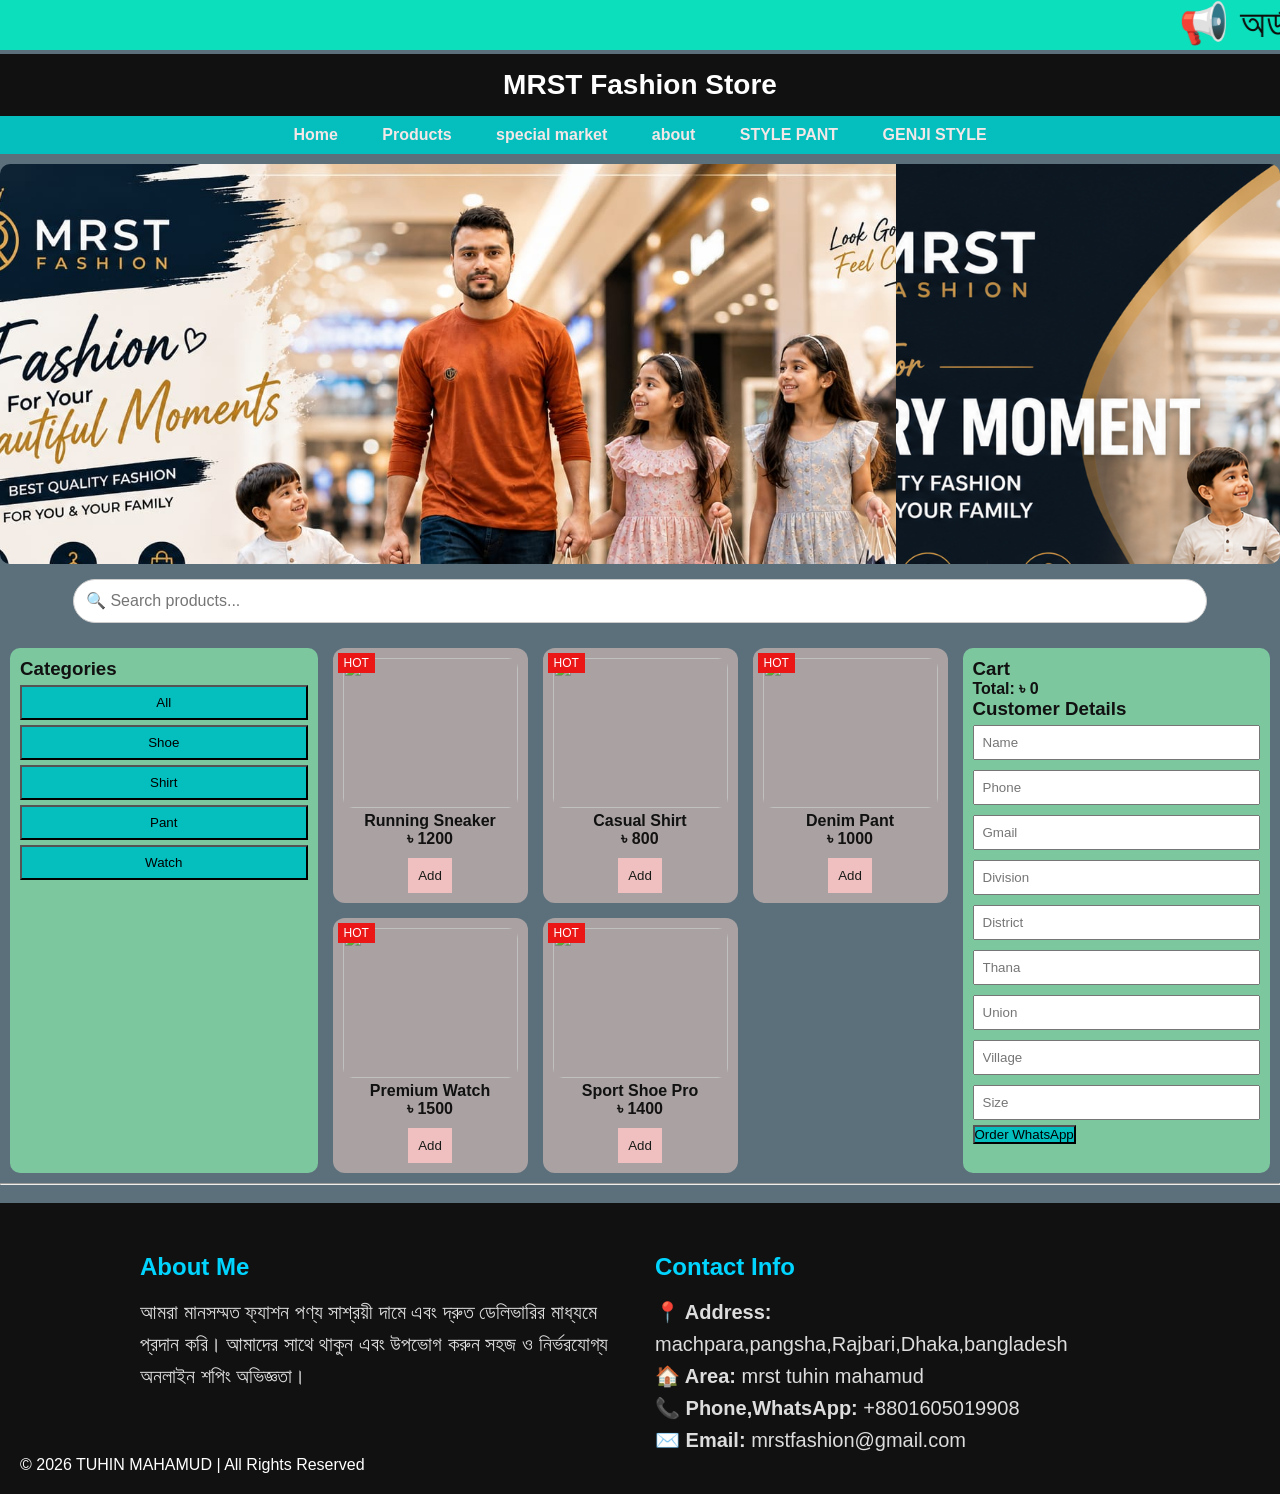
==== index.html @ 9fbce3c7 "Add files via upload" ====
<!DOCTYPE html>
<html lang="en">
<head>
<meta charset="UTF-8">
<meta name="viewport" content="width=device-width,initial-scale=1.0">
<title>MRST Fashion</title>
<link rel="stylesheet" href="style.css">
</head>
<body>
<marquee class=" fast" direction=" "> 📢 অর্ডার করতে WhatsApp করুন এখনই!01605019908 </marquee>
<header>MRST Fashion Store</header>

<nav >
<a href="home.html">Home</a>
<a href="prodcuts.html">Products</a>
<a href="special market.html">special market</a>
<a href="about.html"> about</a>
<a href="style.html">STYLE PANT</a>
<a href="genji.html"> GENJI STYLE</a>
</nav>
<!-- BANNER SLIDER -->
<div class="slider">
  <div class="slides" id="slides">

    <div class="slide">
      <img src="img/banner1.png.jpeg">
    </div>

    <div class="slide">
      <img src="img/banar6.jpg">
    </div>

    <div class="slide">
      <img src="img/banner2.png.jpeg">
    </div>
    <div class="slide">
      <img src="img/banner3.png.jpeg">
    </div>
    <div class="slide">
      <img src="img/2.jpg.jpeg">
    </div>
  </div>
</div>

<!-- SEARCH -->
<div class="search-box">
<input type="text" id="search" placeholder="🔍 Search products..." onkeyup="searchProduct()">
</div>

<div class="main">

<!-- LEFT CATEGORY -->
<div class="sidebar">
<h3>Categories</h3>
<button onclick="filterCat('all')">All</button>
<button onclick="filterCat('shoe')">Shoe</button>
<button onclick="filterCat('shirt')">Shirt</button>
<button onclick="filterCat('pant')">Pant</button>
<button onclick="filterCat('watch')">Watch</button>
</div>

<!-- PRODUCTS -->
<div class="products" id="products"></div>

<!-- CART + FORM -->
<div class="cart">
<h3>Cart</h3>
<div id="cartItems"></div>
<h4>Total: ৳ <span id="total">0</span></h4>

<h3>Customer Details</h3>
<input id="name" placeholder="Name">
<input id="phone" placeholder="Phone">
<input id="gmail" placeholder="Gmail">
<input id="division" placeholder="Division">
<input id="district" placeholder="District">
<input id="thana" placeholder="Thana">
<input id="union" placeholder="Union">
<input id="village" placeholder="Village">
<input id="size" placeholder="Size">

<button onclick="order()">Order WhatsApp</button>
</div>

</div>

<!-- MODAL -->
<div class="modal" id="modal">
<div class="modal-box">
<div id="thumbs"></div>
<div>
<img id="mainImg">
<h3 id="pName"></h3>
<p id="pPrice"></p>
<button onclick="addCart()">Add to Cart</button>
<button onclick="closeModal()">Close</button>
</div>
</div>
</div>

<script src="script.js"></script>

<hr>
<br>
<footer class="footer">

  <div class="footer-container">

    <!-- LEFT COLUMN (ABOUT) -->
    <div class="footer-box">
      <h2>About Me</h2>
      <p>
      আমরা মানসম্মত ফ্যাশন পণ্য সাশ্রয়ী দামে এবং দ্রুত ডেলিভারির মাধ্যমে প্রদান করি। 
      আমাদের সাথে থাকুন এবং উপভোগ করুন সহজ ও নির্ভরযোগ্য অনলাইন শপিং অভিজ্ঞতা।
      </p>
    </div>

    <!-- RIGHT COLUMN (ADDRESS) -->
    <div class="footer-box">
      <h2>Contact Info</h2>

      <p><b>📍 Address:</b> machpara,pangsha,Rajbari,Dhaka,bangladesh</p>
      <p><b>🏠 Area:</b> mrst tuhin mahamud</p>
      <p><b>📞 Phone,WhatsApp:</b> +8801605019908</p>
      <p><b>✉️ Email:</b> mrstfashion@gmail.com</p>
    </div>

  </div>

  <div class="bottom">
    © 2026 TUHIN MAHAMUD | All Rights Reserved
  </div>

</footer>
</body>
</html>
---- style.css ----
*{
margin:0;
padding:0;
box-sizing:border-box;
font-family:Arial,sans-serif;
}

body{
background:#5c707c;
color:#111;
}


.fast {
    direction: right;
    height: 50px;
    color: #0e0f0d;
    font-size: 40px;
    background-color: rgb(11, 223, 187);
}
.fastone{
   direction: right;
    height: 50px;
    color: #0a1a06;
    font-size: 40px;
    background-color: rgb(116, 219, 211);

}

header{
background:#111;
color:#fff;
padding:15px;
text-align:center;
font-size:28px;
font-weight:bold;
}
/* Menu */
nav{
background:#05bebe;
text-align:center;
padding:10px;
}

nav a{
color:rgb(243, 231, 231);
margin:0 20px;
text-decoration:none;
font-weight:bold;
}

nav a:hover{
text-decoration:underline;
}

/* Banner Slider */
.slider {
  width: 100%;
  height: 400px; /* FULL IMAGE dekhanor jonno */
  overflow: hidden;
}

.slides {
  display: flex;
  transition: 0.8s;
}

.slide {
  min-width: 70%;
}

.slide img {
  width: 100%;
  height: 400px;   /* IMAGE CUT hobe na */
  object-fit: contain; /* FULL show korbe */
}



.search-box{text-align:center;padding:10px}
.search-box input{
 width:90%;
 padding:12px;
 border-radius:25px;
 border:1px solid #ccc;
 font-size:16px
}

.main{
 display:grid;
 grid-template-columns:1fr 2fr 1fr;
 gap:15px;
 padding:10px
}

.sidebar,.cart{
 background: rgb(124, 199, 158);
 padding:10px;
 border-radius:10px
}

.sidebar button{
 display:block;
 width:100%;
 margin:5px 0;
 padding:8px
}
button{   background: #05bebe;}

.products{
 display:grid;
 grid-template-columns:repeat(auto-fill,minmax(180px,1fr));
 gap:15px
}

.card{
 background:#aaa2a2;
 border-radius:12px;
 padding:10px;
 text-align:center;
 position:relative
}

.card img{
 width:100%;
 height:150px;
 object-fit:cover;
 border-radius:10px
}

.price{color:rgb(19, 17, 17);font-weight:bold}

.add-btn{
 background:#f0c0c0;
 color:#1a1b18;
 padding:10px;
 border:none;
 margin-top:10px
}

.badge{
 position:absolute;
 top:5px;
 left:5px;
 background:rgb(235, 22, 22);
 color:#fff;
 padding:3px 6px;
 font-size:12px
}

.modal{
 position:fixed;
 top:0;left:0;
 width:100%;height:100%;
 background:rgba(0,0,0,0.7);
 display:none;
 justify-content:center;
 align-items:center
}

.modal-box{
 background:#8facc0;
 padding:15px;
 border-radius:15px;
 display:flex;
 gap:10px
}

#thumbs img{
 width:50px;
 height:80px;
 margin:5px;
 cursor:pointer
}

#mainImg{
 width:300px;
 height:300px;
 object-fit:cover
}

input{
 width:100%;
 padding:8px;
 margin:5px 0
}

.footer {
  background: #111;
  color: #fff;
  padding: 50px 20px 20px;
  font-family: Arial, sans-serif;
}

.footer-container {
  display: flex;
  justify-content: space-between;
  gap: 30px;
  max-width: 1000px;
  margin: auto;
  flex-wrap: wrap;
}

.footer-box {
  flex: 1;
  min-width: 250px;
}

.footer-box h2 {
  color: #00d4ff;
  margin-bottom: 15px;
}

.footer-box p {
  font-size: 20px;
  line-height: 1.6;
  color: #ddd;
}
.slider{
  width:100%;
  height:400px;
  margin-top:10px;
  border-radius:10px;
  overflow:hidden;
}

.slider img{
  width:100%;
  height:100%;
  object-fit:cover;
  transition:1s;
}



@media(max-width:950px){
.container{
grid-template-columns:1fr;
}
}
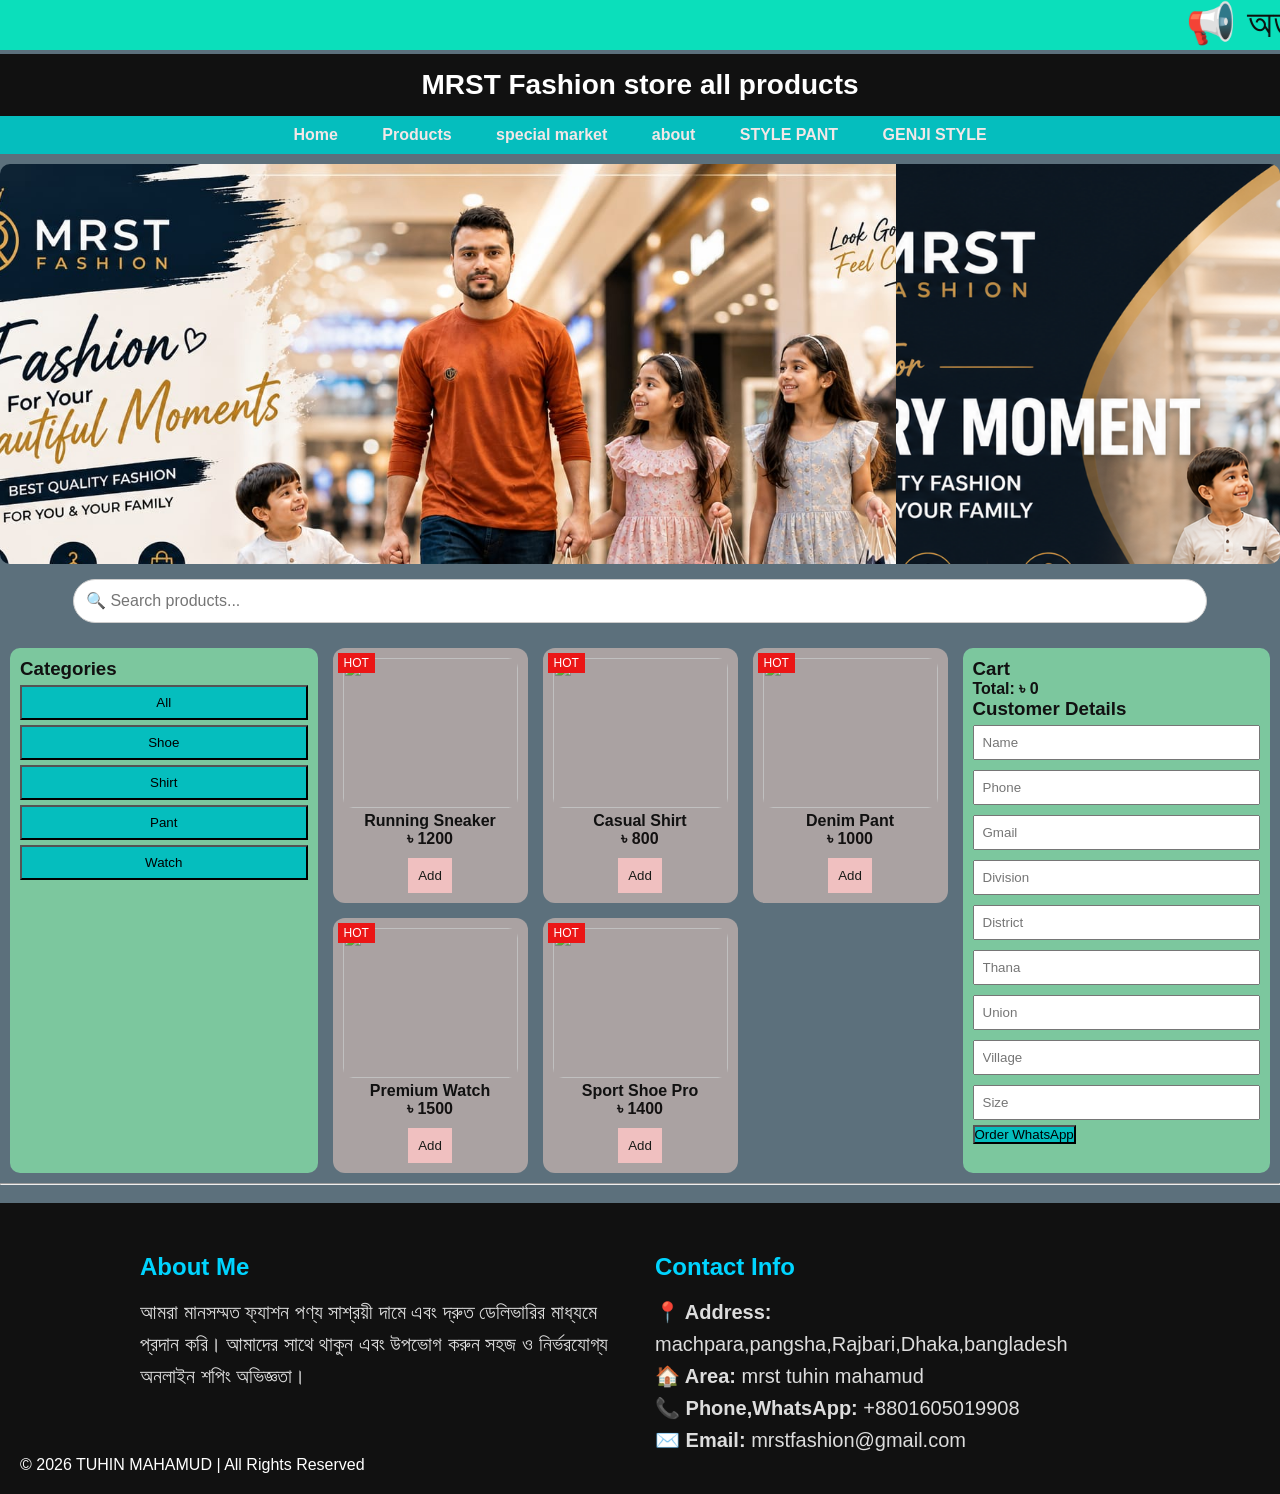
==== commit 83161cec: "Fix header text and clean up HTML structure Updated the header text and ensured proper HTML structur" ====
--- a/index.html
+++ b/index.html
@@ -8,7 +8,7 @@
 </head>
 <body>
 <marquee class=" fast" direction=" "> 📢 অর্ডার করতে WhatsApp করুন এখনই!01605019908 </marquee>
-<header>MRST Fashion Store</header>
+<header>MRST Fashion store all products</header>
 
 <nav >
 <a href="home.html">Home</a>
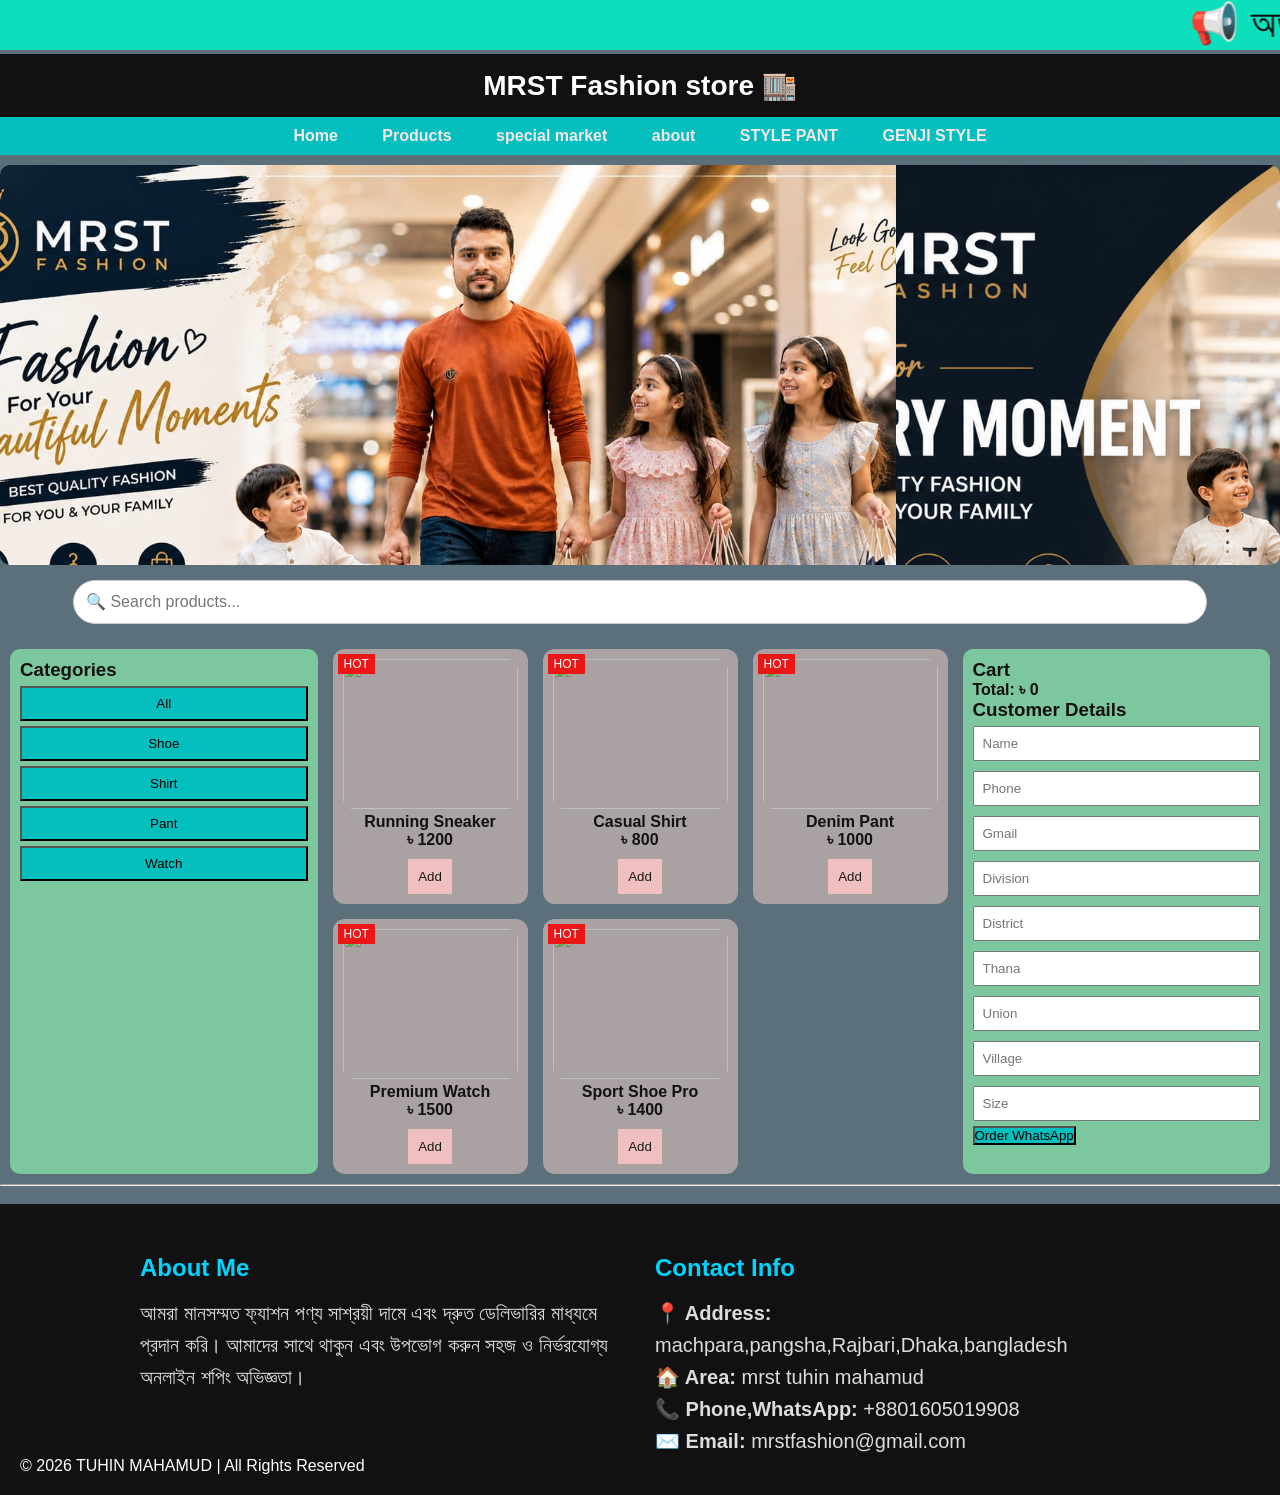
==== commit 4f8e4f13: "Fix HTML encoding issues and update content" ====
--- a/index.html
+++ b/index.html
@@ -8,7 +8,7 @@
 </head>
 <body>
 <marquee class=" fast" direction=" "> 📢 অর্ডার করতে WhatsApp করুন এখনই!01605019908 </marquee>
-<header>MRST Fashion store all products</header>
+<header>MRST Fashion store 🏬 </header>
 
 <nav >
 <a href="home.html">Home</a>
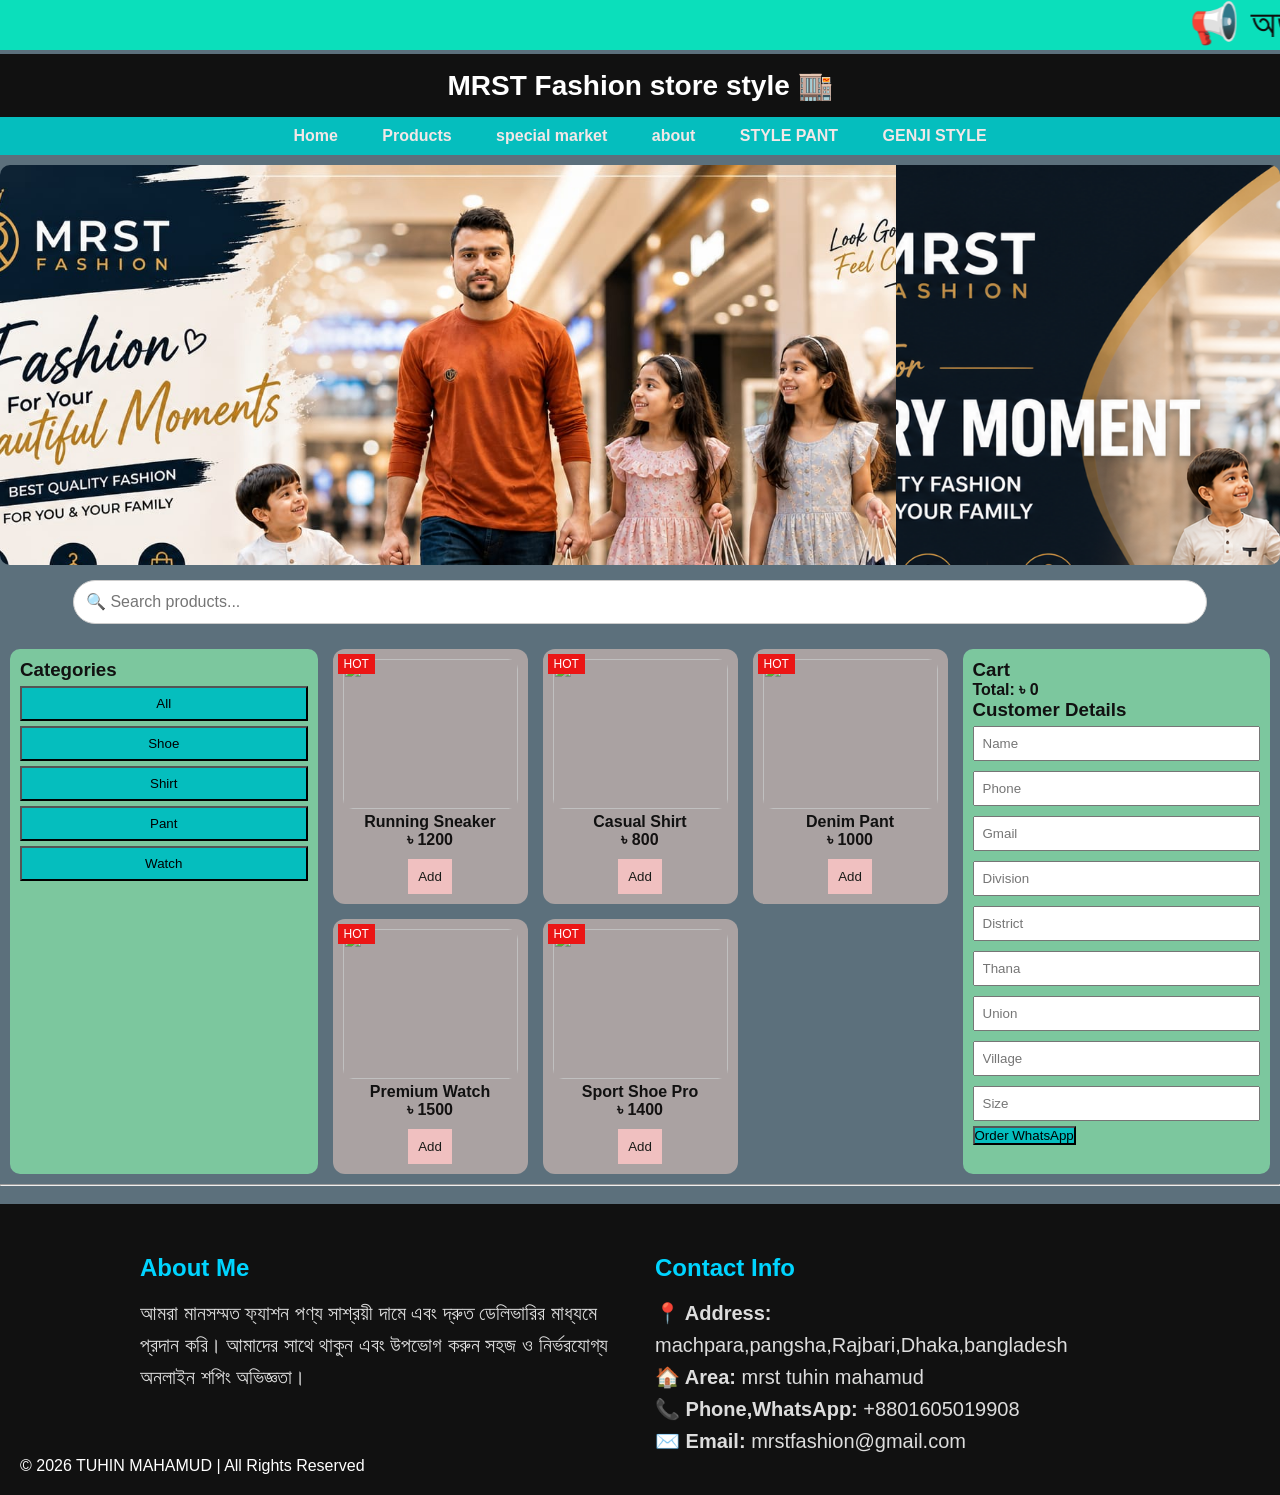
==== commit ba4035f4: "Fix HTML formatting and update footer content" ====
--- a/index.html
+++ b/index.html
@@ -8,7 +8,7 @@
 </head>
 <body>
 <marquee class=" fast" direction=" "> 📢 অর্ডার করতে WhatsApp করুন এখনই!01605019908 </marquee>
-<header>MRST Fashion store 🏬 </header>
+<header>MRST Fashion store style 🏬 </header>
 
 <nav >
 <a href="home.html">Home</a>
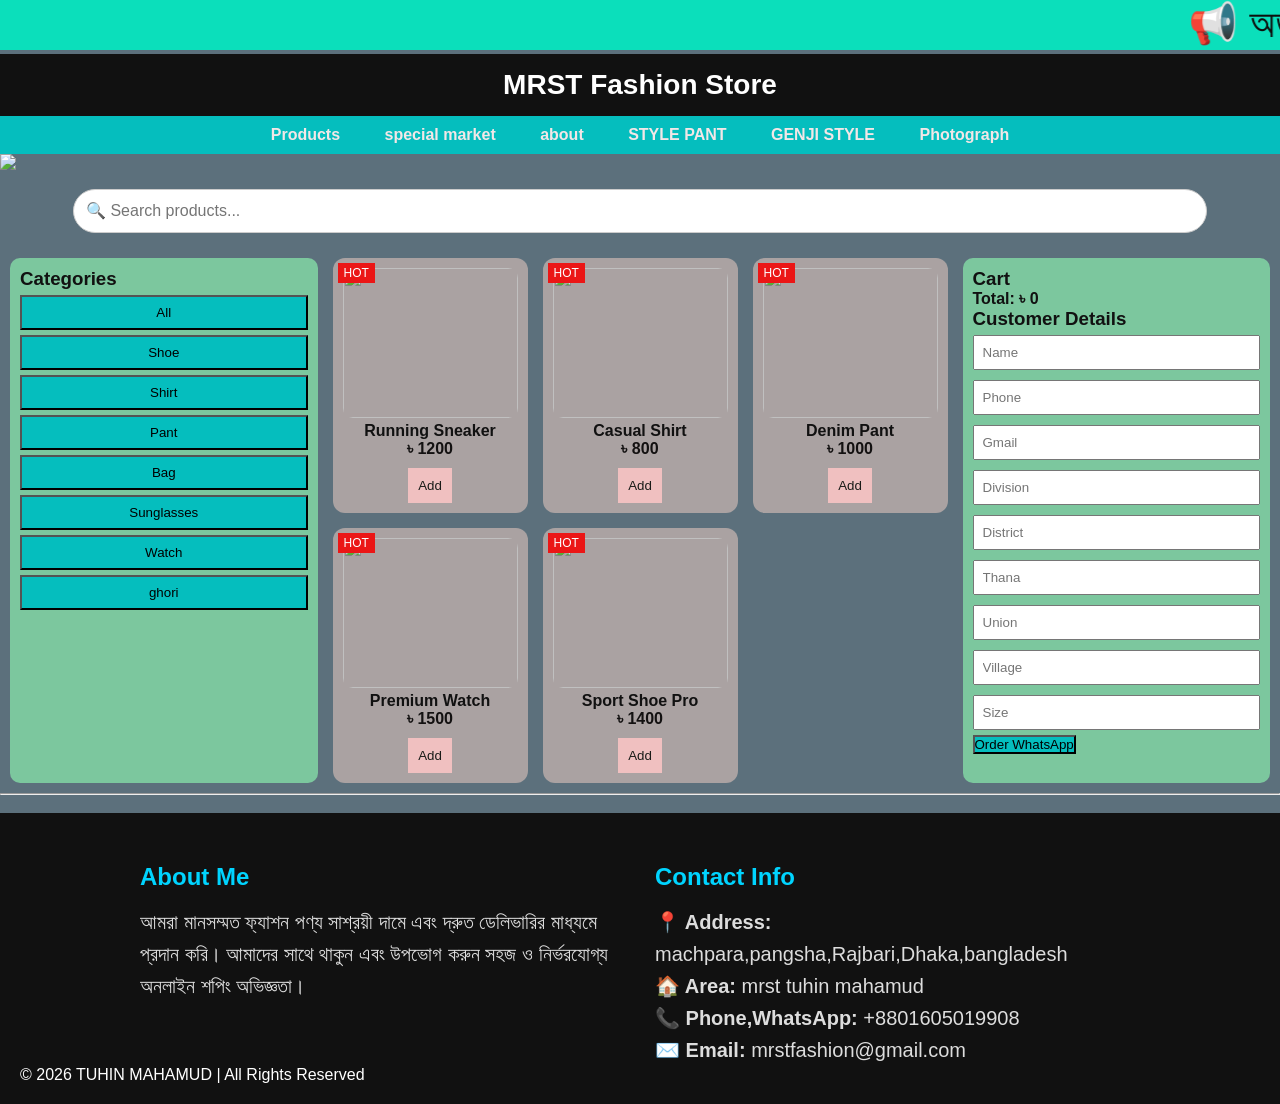
==== commit 0cf2e61b: "Add files via upload" ====
--- a/index.html
+++ b/index.html
@@ -8,39 +8,42 @@
 </head>
 <body>
 <marquee class=" fast" direction=" "> 📢 অর্ডার করতে WhatsApp করুন এখনই!01605019908 </marquee>
-<header>MRST Fashion store style 🏬 </header>
+<header>MRST Fashion Store</header>
 
-<nav >
-<a href="home.html">Home</a>
+<nav  class="navbar">
+<a href="home.html" class="active>Home</a>
 <a href="prodcuts.html">Products</a>
 <a href="special market.html">special market</a>
 <a href="about.html"> about</a>
 <a href="style.html">STYLE PANT</a>
 <a href="genji.html"> GENJI STYLE</a>
+<a href="Photograph.html"> Photograph</a>
 </nav>
 <!-- BANNER SLIDER -->
-<div class="slider">
-  <div class="slides" id="slides">
+<!-- Simple Slider (No CSS needed extra) -->
 
-    <div class="slide">
-      <img src="img/banner1.png.jpeg">
-    </div>
+<div>
+  <img id="slider" src="img/cover1.jpg" width="100%">
+</div>
 
-    <div class="slide">
-      <img src="img/banar6.jpg">
-    </div>
+<script>
+let images = [
+  "img/cover1.jpg",
+  "img/cover2.jpg",
+  "img/cover3.jpg",
+  "img/cover4.jpg"
+];
 
-    <div class="slide">
-      <img src="img/banner2.png.jpeg">
-    </div>
-    <div class="slide">
-      <img src="img/banner3.png.jpeg">
-    </div>
-    <div class="slide">
-      <img src="img/2.jpg.jpeg">
-    </div>
-  </div>
-</div>
+let i = 0;
+
+setInterval(()=>{
+  i++;
+  if(i >= images.length){
+    i = 0;
+  }
+  document.getElementById("slider").src = images[i];
+}, 3000);
+</script>
 
 <!-- SEARCH -->
 <div class="search-box">
@@ -56,12 +59,15 @@
 <button onclick="filterCat('shoe')">Shoe</button>
 <button onclick="filterCat('shirt')">Shirt</button>
 <button onclick="filterCat('pant')">Pant</button>
+
+<button onclick="filterCat('bag')">Bag</button>
+<button onclick="filterCat('sunglass')">Sunglasses</button>
 <button onclick="filterCat('watch')">Watch</button>
+<button onclick="filterCat('ghori')">ghori</button>
 </div>
 
 <!-- PRODUCTS -->
 <div class="products" id="products"></div>
-
 <!-- CART + FORM -->
 <div class="cart">
 <h3>Cart</h3>
@@ -92,13 +98,14 @@
 <img id="mainImg">
 <h3 id="pName"></h3>
 <p id="pPrice"></p>
-<button onclick="addCart()">Add to Cart</button>
+<button onclick="addToCart()">Add to Cart</button>
 <button onclick="closeModal()">Close</button>
+
 </div>
 </div>
 </div>
 
-<script src="script.js"></script>
+
 
 <hr>
 <br>
@@ -132,5 +139,6 @@
   </div>
 
 </footer>
+<script src="script.js"></script>
 </body>
 </html>
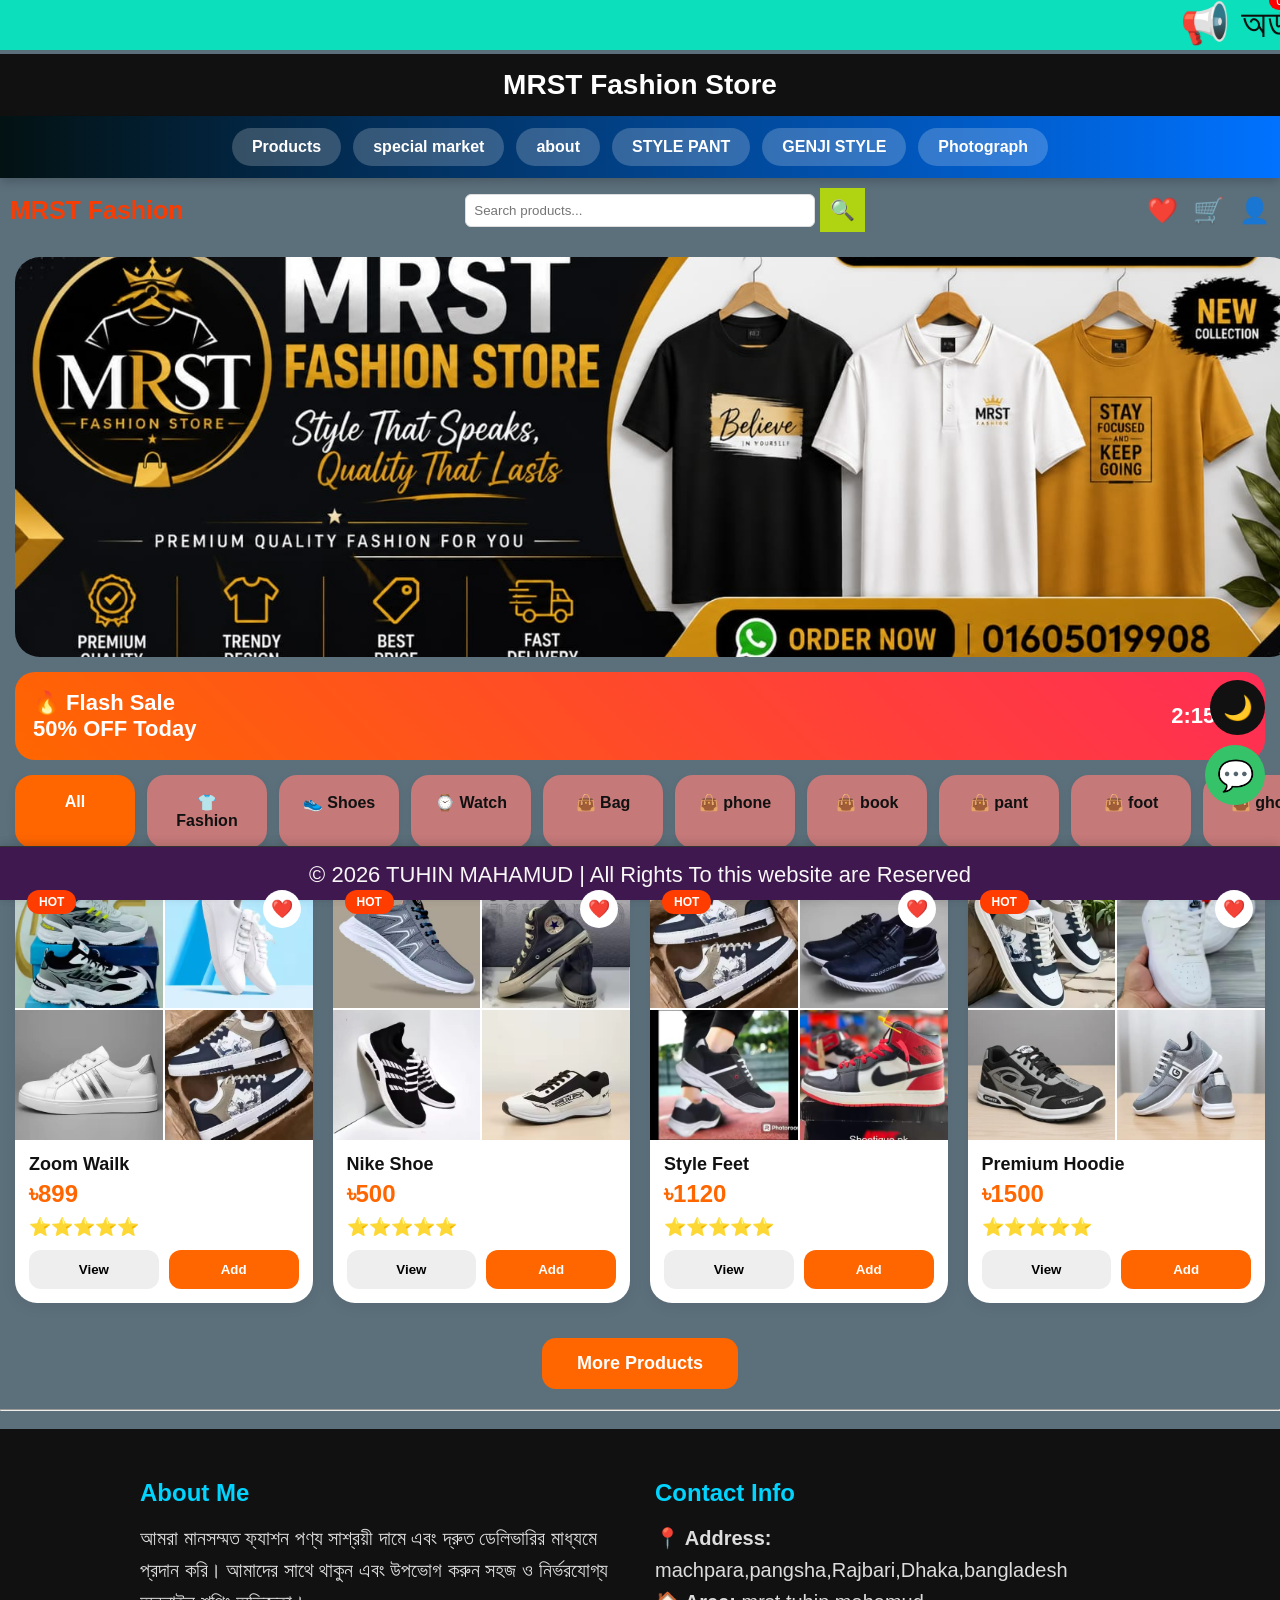
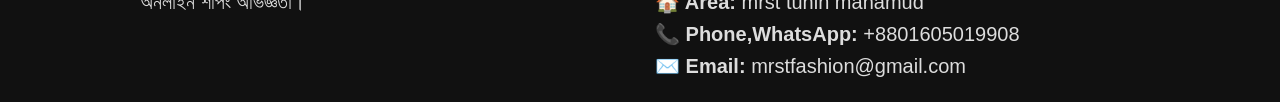
==== commit 66869747: "Add files via upload" ====
--- a/index.html
+++ b/index.html
@@ -15,94 +15,966 @@
 <a href="prodcuts.html">Products</a>
 <a href="special market.html">special market</a>
 <a href="about.html"> about</a>
-<a href="style.html">STYLE PANT</a>
+<a href="shoe.html">STYLE PANT</a>
 <a href="genji.html"> GENJI STYLE</a>
 <a href="Photograph.html"> Photograph</a>
+
 </nav>
 <!-- BANNER SLIDER -->
 <!-- Simple Slider (No CSS needed extra) -->
 
+
+<div class="navbarr">
+
+<div class="logo">MRST Fashion</div>
+
+<div class="search">
+<input type="text" id="searchBox" placeholder="Search products...">
+<button>🔍</button>
+</div>
+
+<div class="icons">
+
+<div>❤️</div>
+
+<div onclick="openCart()">
+🛒
+<span id="cartCount">0</span>
+</div>
+
+<div>👤</div>
+
+</div>
+
+</div>
+
+<div class="slider">
+<img id="banner"
+src="img/cover3.jpg">
+</div>
+
+<div class="offer">
+
 <div>
-  <img id="slider" src="img/cover1.jpg" width="100%">
-</div>
-
-<script>
-let images = [
-  "img/cover1.jpg",
-  "img/cover2.jpg",
-  "img/cover3.jpg",
-  "img/cover4.jpg"
-];
-
-let i = 0;
-
-setInterval(()=>{
-  i++;
-  if(i >= images.length){
-    i = 0;
-  }
-  document.getElementById("slider").src = images[i];
-}, 3000);
-</script>
-
-<!-- SEARCH -->
-<div class="search-box">
-<input type="text" id="search" placeholder="🔍 Search products..." onkeyup="searchProduct()">
-</div>
-
-<div class="main">
-
-<!-- LEFT CATEGORY -->
-<div class="sidebar">
-<h3>Categories</h3>
-<button onclick="filterCat('all')">All</button>
-<button onclick="filterCat('shoe')">Shoe</button>
-<button onclick="filterCat('shirt')">Shirt</button>
-<button onclick="filterCat('pant')">Pant</button>
-
-<button onclick="filterCat('bag')">Bag</button>
-<button onclick="filterCat('sunglass')">Sunglasses</button>
-<button onclick="filterCat('watch')">Watch</button>
-<button onclick="filterCat('ghori')">ghori</button>
-</div>
-
-<!-- PRODUCTS -->
+🔥 Flash Sale <br>
+50% OFF Today
+</div>
+
+<div id="timer">
+02:15:30
+</div>
+
+</div>
+
+<div class="categories">
+
+<div class="cat active" onclick="filterProducts('all',event)">All</div>
+<div class="cat" onclick="filterProducts('fashion',event)">👕 Fashion</div>
+<div class="cat" onclick="filterProducts('shoe',event)">👟 Shoes</div>
+<div class="cat" onclick="filterProducts('watch',event)">⌚ Watch</div>
+<div class="cat" onclick="filterProducts('bag',event)">👜 Bag</div>
+<div class="cat" onclick="filterProducts('phone',event)">👜 phone</div>
+<div class="cat" onclick="filterProducts('book',event)">👜 book</div>
+<div class="cat" onclick="filterProducts('pant',event)">👜 pant</div>
+<div class="cat" onclick="filterProducts('foot',event)">👜 foot</div>
+<div class="cat" onclick="filterProducts('ghori',event)">👜 ghori</div>
+<div class="cat" onclick="filterProducts('fashion1',event)">👕 Fashion 1</div>
+<div class="cat" onclick="filterProducts('shoe2',event)">👟 Shoes 2</div>
+<div class="cat" onclick="filterProducts('watch3',event)">⌚ Watch 3</div>
+<div class="cat" onclick="filterProducts('bag4',event)">👜 Bag 4</div>
+<div class="cat" onclick="filterProducts('phone5',event)">👜 phone 5</div>
+<div class="cat" onclick="filterProducts('book6',event)">👜 book 6</div>
+<div class="cat" onclick="filterProducts('pant7',event)">👜 pant 7</div>
+<div class="cat" onclick="filterProducts('foot8',event)">👜 foot 8</div>
+<div class="cat" onclick="filterProducts('ghori9',event)">👜 ghori 9</div>
+
+
+</div>
+
 <div class="products" id="products"></div>
-<!-- CART + FORM -->
-<div class="cart">
-<h3>Cart</h3>
+
+<div style="text-align:center;padding:20px;">
+<button id="moreBtn">More Products</button>
+</div>
+
+<!-- ===== POPUP ===== -->
+
+<div class="popup" id="popup">
+
+<div class="popup-box">
+
+<span class="close" onclick="closePopup()">✖</span>
+
+<div>
+
+<img id="bigImg" class="big-img">
+
+<div class="small-imgs" id="smallImgs"></div>
+
+<div class="features">
+
+<div class="feature">
+🛡️
+<h4>100% Original</h4>
+</div>
+
+<div class="feature">
+🚚
+<h4>Fast Delivery</h4>
+</div>
+
+<div class="feature">
+⭐
+<h4>Best Quality</h4>
+</div>
+
+</div>
+
+<div class="description">
+
+<h2>Product Details</h2>
+
+<br>
+
+✅ Premium Quality <br>
+✅ Stylish Product <br>
+✅ Cash On Delivery <br>
+✅ All Bangladesh Delivery
+
+</div>
+
+</div>
+
+<div>
+
+<h1 id="pName"></h1>
+
+<div class="rating-big">
+⭐⭐⭐⭐⭐ (150 Reviews)
+</div>
+
+<div id="pPrice"></div>
+
+<div class="delivery">
+
+✅ Cash On Delivery <br>
+🚚 Delivery 2-3 Days <br>
+🔄 Easy Return
+
+</div>
+
+<div class="order-box">
+
+<div class="order-title">
+Order Now
+</div>
+
+<input type="text" id="name" placeholder="Your Name">
+
+<input type="text" id="phone" placeholder="Phone Number">
+
+<input type="email" id="gmail" placeholder="Gmail Address">
+
+<select id="division">
+<option>Select Division</option>
+<option>Dhaka</option>
+<option>Chattogram</option>
+<option>Rajshahi</option>
+<option>Khulna</option>
+<option>Barishal</option>
+<option>Sylhet</option>
+<option>Rangpur</option>
+</select>
+
+<select id="district">
+<option>Select District</option>
+
+<option>Bagerhat</option>
+<option>Bandarban</option>
+<option>Barguna</option>
+<option>Barishal</option>
+<option>Bhola</option>
+<option>Bogra</option>
+<option>Brahmanbaria</option>
+<option>Chandpur</option>
+<option>Chapainawabganj</option>
+<option>Chattogram</option>
+<option>Chuadanga</option>
+<option>Cox's Bazar</option>
+<option>Cumilla</option>
+<option>Dhaka</option>
+<option>Dinajpur</option>
+<option>Faridpur</option>
+<option>Feni</option>
+<option>Gaibandha</option>
+<option>Gazipur</option>
+<option>Gopalganj</option>
+<option>Habiganj</option>
+<option>Jamalpur</option>
+<option>Jashore</option>
+<option>Jhalokathi</option>
+<option>Jhenaidah</option>
+<option>Joypurhat</option>
+<option>Khagrachhari</option>
+<option>Khulna</option>
+<option>Kishoreganj</option>
+<option>Kurigram</option>
+<option>Kushtia</option>
+<option>Lakshmipur</option>
+<option>Lalmonirhat</option>
+<option>Madaripur</option>
+<option>Magura</option>
+<option>Manikganj</option>
+<option>Meherpur</option>
+<option>Moulvibazar</option>
+<option>Munshiganj</option>
+<option>Mymensingh</option>
+<option>Naogaon</option>
+<option>Narail</option>
+<option>Narayanganj</option>
+<option>Narsingdi</option>
+<option>Natore</option>
+<option>Netrokona</option>
+<option>Nilphamari</option>
+<option>Noakhali</option>
+<option>Pabna</option>
+<option>Panchagarh</option>
+<option>Patuakhali</option>
+<option>Pirojpur</option>
+<option>Rajbari</option>
+<option>Rajshahi</option>
+<option>Rangamati</option>
+<option>Rangpur</option>
+<option>Satkhira</option>
+<option>Shariatpur</option>
+<option>Sherpur</option>
+<option>Sirajganj</option>
+<option>Sunamganj</option>
+<option>Sylhet</option>
+<option>Tangail</option>
+<option>Thakurgaon</option>
+</select>
+
+<select id="thana">
+<option>Select Thana</option>
+<option>Select Thana / Upazila</option>
+
+<!-- Dhaka District -->
+<option>Dhamrai</option>
+<option>Dohar</option>
+<option>Keraniganj</option>
+<option>Nawabganj</option>
+<option>Savar</option>
+
+<!-- Gazipur -->
+<option>Gazipur Sadar</option>
+<option>Kaliakair</option>
+<option>Kaliganj</option>
+<option>Kapasia</option>
+<option>Sreepur</option>
+
+<!-- Narayanganj -->
+<option>Narayanganj Sadar</option>
+<option>Araihazar</option>
+<option>Bandar</option>
+<option>Rupganj</option>
+<option>Sonargaon</option>
+
+<!-- Munshiganj -->
+<option>Munshiganj Sadar</option>
+<option>Gazaria</option>
+<option>Lohajang</option>
+<option>Sirajdikhan</option>
+<option>Sreenagar</option>
+<option>Tongibari</option>
+
+<!-- Kishoreganj -->
+<option>Kishoreganj Sadar</option>
+<option>Austagram</option>
+<option>Bajitpur</option>
+<option>Bhairab</option>
+<option>Hossainpur</option>
+<option>Itna</option>
+<option>Karimganj</option>
+<option>Katiadi</option>
+<option>Kuliarchar</option>
+<option>Mithamain</option>
+<option>Nikli</option>
+<option>Pakundia</option>
+<option>Tarail</option>
+
+<!-- Faridpur -->
+<option>Faridpur Sadar</option>
+<option>Alfadanga</option>
+<option>Bhanga</option>
+<option>Boalmari</option>
+<option>Charbhadrasan</option>
+<option>Madhukhali</option>
+<option>Nagarkanda</option>
+<option>Sadarpur</option>
+<option>Saltha</option>
+
+<!-- Gopalganj -->
+<option>Gopalganj Sadar</option>
+<option>Kashiani</option>
+<option>Kotalipara</option>
+<option>Muksudpur</option>
+<option>Tungipara</option>
+
+<!-- Madaripur -->
+<option>Madaripur Sadar</option>
+<option>Kalkini</option>
+<option>Rajoir</option>
+<option>Shibchar</option>
+
+<!-- Rajbari -->
+<option>Rajbari Sadar</option>
+<option>Baliakandi</option>
+<option>Goalanda</option>
+<option>Kalukhali</option>
+<option>Pangsha</option>
+
+<!-- Shariatpur -->
+<option>Shariatpur Sadar</option>
+<option>Bhedarganj</option>
+<option>Damudya</option>
+<option>Gosairhat</option>
+<option>Naria</option>
+<option>Zajira</option>
+
+<!-- Tangail -->
+<option>Tangail Sadar</option>
+<option>Basail</option>
+<option>Bhuapur</option>
+<option>Delduar</option>
+<option>Dhanbari</option>
+<option>Ghatail</option>
+<option>Gopalpur</option>
+<option>Kalihati</option>
+<option>Madhupur</option>
+<option>Mirzapur</option>
+<option>Nagarpur</option>
+<option>Sakhipur</option>
+
+<!-- Manikganj -->
+<option>Manikganj Sadar</option>
+<option>Daulatpur</option>
+<option>Ghior</option>
+<option>Harirampur</option>
+<option>Saturia</option>
+<option>Shibalaya</option>
+<option>Singair</option>
+
+<!-- Narsingdi -->
+<option>Narsingdi Sadar</option>
+<option>Belabo</option>
+<option>Monohardi</option>
+<option>Palash</option>
+<option>Raipura</option>
+<option>Shibpur</option>
+<!-- Chattogram District -->
+<option>Chattogram Sadar</option>
+<option>Anwara</option>
+<option>Banshkhali</option>
+<option>Boalkhali</option>
+<option>Chandanaish</option>
+<option>Fatikchhari</option>
+<option>Hathazari</option>
+<option>Lohagara</option>
+<option>Mirsharai</option>
+<option>Patiya</option>
+<option>Rangunia</option>
+<option>Raozan</option>
+<option>Sandwip</option>
+<option>Satkania</option>
+<option>Sitakunda</option>
+
+<!-- Cox's Bazar -->
+<option>Cox's Bazar Sadar</option>
+<option>Chakaria</option>
+<option>Kutubdia</option>
+<option>Maheshkhali</option>
+<option>Pekua</option>
+<option>Ramu</option>
+<option>Teknaf</option>
+<option>Ukhia</option>
+
+<!-- Cumilla -->
+<option>Cumilla Sadar</option>
+<option>Barura</option>
+<option>Brahmanpara</option>
+<option>Burichang</option>
+<option>Chandina</option>
+<option>Chauddagram</option>
+<option>Daudkandi</option>
+<option>Debidwar</option>
+<option>Homna</option>
+<option>Laksam</option>
+<option>Meghna</option>
+<option>Monohorganj</option>
+<option>Muradnagar</option>
+<option>Nangalkot</option>
+<option>Titas</option>
+
+<!-- Feni -->
+<option>Feni Sadar</option>
+<option>Chhagalnaiya</option>
+<option>Daganbhuiyan</option>
+<option>Parshuram</option>
+<option>Sonagazi</option>
+
+<!-- Brahmanbaria -->
+<option>Brahmanbaria Sadar</option>
+<option>Akhaura</option>
+<option>Ashuganj</option>
+<option>Bancharampur</option>
+<option>Bijoynagar</option>
+<option>Kasba</option>
+<option>Nabinagar</option>
+<option>Nasirnagar</option>
+<option>Sarail</option>
+
+<!-- Noakhali -->
+<option>Noakhali Sadar</option>
+<option>Begumganj</option>
+<option>Chatkhil</option>
+<option>Companiganj</option>
+<option>Hatiya</option>
+<option>Kabirhat</option>
+<option>Senbagh</option>
+<option>Sonaimuri</option>
+<option>Subarnachar</option>
+
+<!-- Lakshmipur -->
+<option>Lakshmipur Sadar</option>
+<option>Raipur</option>
+<option>Ramganj</option>
+<option>Ramgati</option>
+<option>Kamalnagar</option>
+
+<!-- Khagrachhari -->
+<option>Khagrachhari Sadar</option>
+<option>Dighinala</option>
+<option>Lakshmichhari</option>
+<option>Mahalchhari</option>
+<option>Manikchhari</option>
+<option>Matiranga</option>
+<option>Panchhari</option>
+<option>Ramgarh</option>
+
+<!-- Rangamati -->
+<option>Rangamati Sadar</option>
+<option>Bagaichhari</option>
+<option>Barkal</option>
+<option>Belaichhari</option>
+<option>Juraichhari</option>
+<option>Kaptai</option>
+<option>Kaukhali</option>
+<option>Langadu</option>
+<option>Naniarchar</option>
+<option>Rajasthali</option>
+
+<!-- Bandarban -->
+<option>Bandarban Sadar</option>
+<option>Alikadam</option>
+<option>Lama</option>
+<option>Naikhongchhari</option>
+<option>Rowangchhari</option>
+<option>Ruma</option>
+<option>Thanchi</option>
+<!-- Rajshahi -->
+<option>Rajshahi Sadar</option>
+<option>Bagha</option>
+<option>Bagmara</option>
+<option>Charghat</option>
+<option>Durgapur</option>
+<option>Godagari</option>
+<option>Mohanpur</option>
+<option>Paba</option>
+<option>Puthia</option>
+<option>Tanore</option>
+
+<!-- Bogura -->
+<option>Bogura Sadar</option>
+<option>Adamdighi</option>
+<option>Dhunat</option>
+<option>Dhupchanchia</option>
+<option>Gabtali</option>
+<option>Kahaloo</option>
+<option>Nandigram</option>
+<option>Sariakandi</option>
+<option>Shajahanpur</option>
+<option>Sherpur</option>
+<option>Shibganj</option>
+<option>Sonatola</option>
+
+<!-- Joypurhat -->
+<option>Joypurhat Sadar</option>
+<option>Akkelpur</option>
+<option>Kalai</option>
+<option>Khetlal</option>
+<option>Panchbibi</option>
+
+<!-- Naogaon -->
+<option>Naogaon Sadar</option>
+<option>Atrai</option>
+<option>Badalgachhi</option>
+<option>Dhamoirhat</option>
+<option>Manda</option>
+<option>Mahadebpur</option>
+<option>Niamatpur</option>
+<option>Patnitala</option>
+<option>Porsha</option>
+<option>Raninagar</option>
+<option>Sapahar</option>
+
+<!-- Natore -->
+<option>Natore Sadar</option>
+<option>Bagatipara</option>
+<option>Baraigram</option>
+<option>Gurudaspur</option>
+<option>Lalpur</option>
+<option>Singra</option>
+
+<!-- Chapainawabganj -->
+<option>Chapainawabganj Sadar</option>
+<option>Bholahat</option>
+<option>Gomastapur</option>
+<option>Nachole</option>
+<option>Shibganj</option>
+
+<!-- Pabna -->
+<option>Pabna Sadar</option>
+<option>Atgharia</option>
+<option>Bera</option>
+<option>Bhangura</option>
+<option>Chatmohar</option>
+<option>Faridpur</option>
+<option>Ishwardi</option>
+<option>Santhia</option>
+<option>Sujanagar</option>
+
+<!-- Sirajganj -->
+<option>Sirajganj Sadar</option>
+<option>Belkuchi</option>
+<option>Chauhali</option>
+<option>Kazipur</option>
+<option>Kamarkhanda</option>
+<option>Raiganj</option>
+<option>Shahjadpur</option>
+<option>Tarash</option>
+<option>Ullapara</option>
+<!-- Khulna -->
+<option>Khulna Sadar</option>
+<option>Batiaghata</option>
+<option>Dacope</option>
+<option>Dumuria</option>
+<option>Dighalia</option>
+<option>Koyra</option>
+<option>Paikgachha</option>
+<option>Phultala</option>
+<option>Rupsa</option>
+<option>Terokhada</option>
+
+<!-- Bagerhat -->
+<option>Bagerhat Sadar</option>
+<option>Chitalmari</option>
+<option>Fakirhat</option>
+<option>Kachua</option>
+<option>Mollahat</option>
+<option>Mongla</option>
+<option>Morrelganj</option>
+<option>Rampal</option>
+<option>Sarankhola</option>
+
+<!-- Satkhira -->
+<option>Satkhira Sadar</option>
+<option>Assasuni</option>
+<option>Debhata</option>
+<option>Kalaroa</option>
+<option>Kaliganj</option>
+<option>Shyamnagar</option>
+<option>Tala</option>
+
+<!-- Jashore -->
+<option>Jashore Sadar</option>
+<option>Abhaynagar</option>
+<option>Bagherpara</option>
+<option>Chaugachha</option>
+<option>Jhikargachha</option>
+<option>Keshabpur</option>
+<option>Manirampur</option>
+<option>Sharsha</option>
+
+<!-- Jhenaidah -->
+<option>Jhenaidah Sadar</option>
+<option>Harinakunda</option>
+<option>Kaliganj</option>
+<option>Kotchandpur</option>
+<option>Maheshpur</option>
+<option>Shailkupa</option>
+
+<!-- Magura -->
+<option>Magura Sadar</option>
+<option>Mohammadpur</option>
+<option>Shalikha</option>
+<option>Sreepur</option>
+
+<!-- Narail -->
+<option>Narail Sadar</option>
+<option>Lohagara</option>
+<option>Kalia</option>
+
+<!-- Kushtia -->
+<option>Kushtia Sadar</option>
+<option>Bheramara</option>
+<option>Daulatpur</option>
+<option>Mirpur</option>
+<option>Khoksa</option>
+<option>Kumarkhali</option>
+
+<!-- Chuadanga -->
+<option>Chuadanga Sadar</option>
+<option>Alamdanga</option>
+<option>Damurhuda</option>
+<option>Jibannagar</option>
+
+<!-- Meherpur -->
+<option>Meherpur Sadar</option>
+<option>Mujibnagar</option>
+<option>Gangni</option>
+<!-- Barishal -->
+<option>Barishal Sadar</option>
+<option>Agailjhara</option>
+<option>Babuganj</option>
+<option>Bakerganj</option>
+<option>Banaripara</option>
+<option>Gaurnadi</option>
+<option>Hizla</option>
+<option>Mehendiganj</option>
+<option>Muladi</option>
+<option>Wazirpur</option>
+
+<!-- Bhola -->
+<option>Bhola Sadar</option>
+<option>Burhanuddin</option>
+<option>Char Fasson</option>
+<option>Daulatkhan</option>
+<option>Lalmohan</option>
+<option>Manpura</option>
+<option>Tazumuddin</option>
+
+<!-- Patuakhali -->
+<option>Patuakhali Sadar</option>
+<option>Bauphal</option>
+<option>Dashmina</option>
+<option>Galachipa</option>
+<option>Kalapara</option>
+<option>Mirzaganj</option>
+<option>Rangabali</option>
+
+<!-- Pirojpur -->
+<option>Pirojpur Sadar</option>
+<option>Bhandaria</option>
+<option>Indurkani</option>
+<option>Mathbaria</option>
+<option>Nesarabad (Swarupkathi)</option>
+<option>Kawkhali</option>
+<option>Zianagar</option>
+
+<!-- Jhalokathi -->
+<option>Jhalokathi Sadar</option>
+<option>Kanthalia</option>
+<option>Nalchity</option>
+<option>Rajapur</option>
+
+<!-- Barguna -->
+<option>Barguna Sadar</option>
+<option>Amtali</option>
+<option>Bamna</option>
+<option>Betagi</option>
+<option>Patharghata</option>
+<option>Taltali</option>
+<!-- Sylhet -->
+<option>Sylhet Sadar</option>
+<option>Beanibazar</option>
+<option>Biswanath</option>
+<option>Companiganj</option>
+<option>Fenchuganj</option>
+<option>Golapganj</option>
+<option>Gowainghat</option>
+<option>Jaintiapur</option>
+<option>Kanaighat</option>
+<option>Zakiganj</option>
+<option>South Surma</option>
+<option>Balaganj</option>
+<option>Osmani Nagar</option>
+
+<!-- Moulvibazar -->
+<option>Moulvibazar Sadar</option>
+<option>Barlekha</option>
+<option>Juri</option>
+<option>Kamalganj</option>
+<option>Kulaura</option>
+<option>Rajnagar</option>
+<option>Sreemangal</option>
+
+<!-- Habiganj -->
+<option>Habiganj Sadar</option>
+<option>Ajmiriganj</option>
+<option>Baniachang</option>
+<option>Bahubal</option>
+<option>Chunarughat</option>
+<option>Lakhai</option>
+<option>Madhabpur</option>
+<option>Nabiganj</option>
+<option>Shayestaganj</option>
+
+<!-- Sunamganj -->
+<option>Sunamganj Sadar</option>
+<option>Biswamvarpur</option>
+<option>Chhatak</option>
+<option>Derai</option>
+<option>Dharampasha</option>
+<option>Dowarabazar</option>
+<option>Jagannathpur</option>
+<option>Jamalganj</option>
+<option>Sullah</option>
+<option>Tahirpur</option>
+<option>South Sunamganj</option>
+<!-- Rangpur -->
+<option>Rangpur Sadar</option>
+<option>Badarganj</option>
+<option>Gangachara</option>
+<option>Kaunia</option>
+<option>Mithapukur</option>
+<option>Pirgachha</option>
+<option>Pirganj</option>
+<option>Taraganj</option>
+
+<!-- Dinajpur -->
+<option>Dinajpur Sadar</option>
+<option>Birampur</option>
+<option>Birganj</option>
+<option>Biral</option>
+<option>Bochaganj</option>
+<option>Chirirbandar</option>
+<option>Fulbari</option>
+<option>Ghoraghat</option>
+<option>Hakimpur</option>
+<option>Kaharole</option>
+<option>Khansama</option>
+<option>Nawabganj</option>
+<option>Parbatipur</option>
+
+<!-- Gaibandha -->
+<option>Gaibandha Sadar</option>
+<option>Fulchhari</option>
+<option>Gobindaganj</option>
+<option>Palashbari</option>
+<option>Sadullapur</option>
+<option>Saghata</option>
+<option>Sundarganj</option>
+
+<!-- Kurigram -->
+<option>Kurigram Sadar</option>
+<option>Bhurungamari</option>
+<option>Char Rajibpur</option>
+<option>Chilmari</option>
+<option>Phulbari</option>
+<option>Nageshwari</option>
+<option>Rajarhat</option>
+<option>Raomari</option>
+<option>Ulipur</option>
+
+<!-- Lalmonirhat -->
+<option>Lalmonirhat Sadar</option>
+<option>Aditmari</option>
+<option>Hatibandha</option>
+<option>Kaliganj</option>
+<option>Patgram</option>
+
+<!-- Nilphamari -->
+<option>Nilphamari Sadar</option>
+<option>Dimla</option>
+<option>Domar</option>
+<option>Jaldhaka</option>
+<option>Kishoreganj</option>
+<option>Syedpur</option>
+
+<!-- Panchagarh -->
+<option>Panchagarh Sadar</option>
+<option>Atwari</option>
+<option>Boda</option>
+<option>Debiganj</option>
+<option>Tetulia</option>
+
+<!-- Thakurgaon -->
+<option>Thakurgaon Sadar</option>
+<option>Baliadangi</option>
+<option>Haripur</option>
+<option>Pirganj</option>
+<option>Ranisankail</option>
+<!-- Mymensingh -->
+<option>Mymensingh Sadar</option>
+<option>Bhaluka</option>
+<option>Fulbaria</option>
+<option>Gaffargaon</option>
+<option>Gauripur</option>
+<option>Haluaghat</option>
+<option>Ishwarganj</option>
+<option>Muktagachha</option>
+<option>Nandail</option>
+<option>Phulpur</option>
+<option>Trishal</option>
+
+<!-- Jamalpur -->
+<option>Jamalpur Sadar</option>
+<option>Dewanganj</option>
+<option>Baksiganj</option>
+<option>Islampur</option>
+<option>Madarganj</option>
+<option>Melandaha</option>
+<option>Sarishabari</option>
+
+<!-- Sherpur -->
+<option>Sherpur Sadar</option>
+<option>Nakla</option>
+<option>Nalitabari</option>
+<option>Sreebardi</option>
+
+<!-- Netrokona -->
+<option>Netrokona Sadar</option>
+<option>Atpara</option>
+<option>Barhatta</option>
+<option>Durgapur</option>
+<option>Khaliajuri</option>
+<option>Kalmakanda</option>
+<option>Madan</option>
+<option>Mohanganj</option>
+<option>Purbadhala</option>
+<option>Kendua</option>
+</select>
+
+<div class="row">
+
+<select id="size">
+<option>Select Size</option>
+<option>S</option>
+<option>M</option>
+<option>L</option>
+<option>XL</option>
+</select>
+
+<select id="color">
+<option>Select Color</option>
+<option>Black</option>
+<option>White</option>
+<option>Blue</option>
+</select>
+
+</div>
+
+<textarea id="address"
+placeholder="Full Address"
+style="height:100px;"></textarea>
+
+<button class="order-btn"
+onclick="sendOrder()">
+
+💬 Order WhatsApp Now
+
+</button>
+
+</div>
+
+</div>
+
+</div>
+
+</div>
+
+<!-- ===== CART ===== -->
+
+<div class="cart" id="cart">
+  <span class="close-cart" onclick="closeCart()">✖</span>
+  
+
+<h2>My Cart</h2>
+
+<br>
+
 <div id="cartItems"></div>
-<h4>Total: ৳ <span id="total">0</span></h4>
-
-<h3>Customer Details</h3>
-<input id="name" placeholder="Name">
-<input id="phone" placeholder="Phone">
-<input id="gmail" placeholder="Gmail">
-<input id="division" placeholder="Division">
-<input id="district" placeholder="District">
-<input id="thana" placeholder="Thana">
-<input id="union" placeholder="Union">
-<input id="village" placeholder="Village">
-<input id="size" placeholder="Size">
-
-<button onclick="order()">Order WhatsApp</button>
-</div>
-
-</div>
-
-<!-- MODAL -->
-<div class="modal" id="modal">
-<div class="modal-box">
-<div id="thumbs"></div>
-<div>
-<img id="mainImg">
-<h3 id="pName"></h3>
-<p id="pPrice"></p>
-<button onclick="addToCart()">Add to Cart</button>
-<button onclick="closeModal()">Close</button>
-
-</div>
-</div>
+
+<!-- TOTAL -->
+
+<h3>
+Total: ৳<span id="total">0</span>
+</h3>
+
+<br>
+
+<!-- FORM -->
+
+<input type="text" id="cname"
+placeholder="Your Name">
+
+<input type="text" id="cphone"
+placeholder="Phone Number">
+
+<input type="email" id="cgmail"
+placeholder="Gmail Address">
+
+<input type="text" id="cdivision"
+placeholder="Division">
+
+<input type="text" id="cdistrict"
+placeholder="District">
+
+<input type="text" id="cthana"
+placeholder="Thana">
+
+<input type="text" id="cvillage"
+placeholder="Village">
+
+<select id="csize">
+<option>S</option>
+<option>M</option>
+<option>L</option>
+<option>XL</option>
+</select>
+
+<select id="ccolor">
+<option>Black</option>
+<option>White</option>
+<option>Blue</option>
+</select>
+
+<button class="order-btn"
+onclick="cartCheckout()">
+
+💬 Checkout WhatsApp
+
+</button>
+
+</div>
+
+<div class="dark-btn" onclick="darkMode()">
+🌙
+</div>
+
+<a href="https://wa.me/8801605019908"
+class="whatsapp">
+💬
+</a>
+
+<div class="bottom">
+
+<div>🏠</div>
+<div>❤️</div>
+<div>🛒</div>
+<div>👤</div>
+
 </div>
 
 
@@ -135,7 +1007,7 @@
   </div>
 
   <div class="bottom">
-    © 2026 TUHIN MAHAMUD | All Rights Reserved
+    © 2026 TUHIN MAHAMUD | All Rights To this website are  Reserved
   </div>
 
 </footer>
--- a/style.css
+++ b/style.css
@@ -35,154 +35,573 @@
 font-size:28px;
 font-weight:bold;
 }
-/* Menu */
-nav{
-background:#05bebe;
-text-align:center;
-padding:10px;
-}
-
-nav a{
-color:rgb(243, 231, 231);
-margin:0 20px;
-text-decoration:none;
-font-weight:bold;
-}
-
-nav a:hover{
-text-decoration:underline;
+.navbar{
+  background: linear-gradient(90deg,#031213,#0072ff);
+  padding:12px;
+  display:flex;
+  justify-content:center;
+  flex-wrap:wrap;
+  gap:12px;
+  box-shadow:0 4px 10px rgba(0,0,0,0.2);
+}
+
+.navbar a{
+  text-decoration:none;
+  color:white;
+  padding:10px 20px;
+  border-radius:25px;
+  font-weight:bold;
+  background:rgba(255,255,255,0.2);
+  transition:0.3s;
+}
+
+/* Hover Effect */
+.navbar a:hover{
+  background:white;
+  color:#02080f;
+  transform:translateY(-3px);
+}
+
+/* Active Button */
+.navbar .active{
+  background:white;
+  color:#75c4b0;
 }
 
 /* Banner Slider */
 .slider {
   width: 100%;
-  height: 400px; /* FULL IMAGE dekhanor jonno */
+  height: 400px;
   overflow: hidden;
-}
-
-.slides {
-  display: flex;
-  transition: 0.8s;
+  border-radius: 10px;
 }
 
 .slide {
-  min-width: 70%;
+  min-width: 100%;
 }
 
 .slide img {
   width: 100%;
-  height: 400px;   /* IMAGE CUT hobe na */
-  object-fit: contain; /* FULL show korbe */
-}
-
-
-
-.search-box{text-align:center;padding:10px}
-.search-box input{
- width:90%;
- padding:12px;
- border-radius:25px;
- border:1px solid #ccc;
- font-size:16px
-}
-
-.main{
- display:grid;
- grid-template-columns:1fr 2fr 1fr;
- gap:15px;
- padding:10px
-}
-
-.sidebar,.cart{
- background: rgb(124, 199, 158);
- padding:10px;
- border-radius:10px
-}
-
-.sidebar button{
- display:block;
- width:100%;
- margin:5px 0;
- padding:8px
-}
-button{   background: #05bebe;}
+  height: 100%;
+  object-fit: cover; /* FULL banner perfect */
+}
+.slides{
+  display:flex;
+  transition:0.5s ease;
+}
+
+.slide{
+  min-width:100%;
+}
+
+
+.navbarr{
+display:flex;
+align-items:center;
+justify-content:space-between;
+gap:10px;
+padding:10px;
+flex-wrap:nowrap;
+}
+
+.logo{
+font-size:25px;
+font-weight:bold;
+white-space:nowrap;
+color: #f53d05;
+}
+
+.search{
+display:flex;
+align-items:center;
+gap:5px;
+flex:1;
+max-width:400px;
+}
+
+.search input{
+width:100%;
+padding:8px;
+border:1px solid #ddd;
+border-radius:6px;
+}
+
+.search button{
+padding:10px 10px;
+border:none;
+background:#b1d412;
+color:#fff;
+font-size:20px;
+cursor:pointer;
+}
+
+.icons{
+display:flex;
+gap:20px;
+font-size:25px;
+}
+
+.icons{
+display:flex;
+align-items:center;
+gap:15px;
+white-space:nowrap;
+}
+
+#cartCount{
+position:absolute;
+top:-8px;
+right:-10px;
+background:red;
+color:#fff;
+padding:2px 7px;
+border-radius:50%;
+font-size:12px;
+}
+
+/* ===== SLIDER ===== */
+
+.slider{
+margin:15px;
+border-radius:25px;
+overflow:hidden;
+}
+
+.slider img{
+width:100%;
+height:400px;
+object-fit:cover;
+border-radius:10px;
+transition:0.5s;
+}
+
+/* ===== OFFER ===== */
+
+.offer{
+margin:15px;
+padding:18px;
+border-radius:20px;
+background:linear-gradient(45deg,#ff6600,#ff2d55);
+display:flex;
+justify-content:space-between;
+align-items:center;
+color:#fff;
+font-size:22px;
+font-weight:700;
+}
+/* ===== CATEGORY ===== */
+
+.categories{
+display:flex;
+gap:12px;
+overflow:auto;
+padding:0 15px 15px;
+}
+
+.cat{
+min-width:120px;
+padding:18px;
+background:#c57979;
+border-radius:18px;
+text-align:center;
+font-weight:600;
+box-shadow:0 3px 10px rgba(0,0,0,.08);
+cursor:pointer;
+transition:.3s;
+}
+
+.cat.active{
+background:#ff6600;
+color:#fff;
+}
+
+.cat:hover{
+transform:translateY(-5px);
+}
+
+/* ===== PRODUCTS ===== */
 
 .products{
- display:grid;
- grid-template-columns:repeat(auto-fill,minmax(180px,1fr));
- gap:15px
+display:grid;
+grid-template-columns:repeat(4,1fr);
+gap:20px;
+padding:15px;
 }
 
 .card{
- background:#aaa2a2;
- border-radius:12px;
- padding:10px;
- text-align:center;
- position:relative
-}
-
-.card img{
- width:100%;
- height:150px;
- object-fit:cover;
- border-radius:10px
-}
-
-.price{color:rgb(19, 17, 17);font-weight:bold}
-
-.add-btn{
- background:#f0c0c0;
- color:#1a1b18;
- padding:10px;
- border:none;
- margin-top:10px
+background:#fff;
+border-radius:22px;
+overflow:hidden;
+position:relative;
+transition:.3s;
+box-shadow:0 3px 15px rgba(0,0,0,.08);
+}
+
+.card:hover{
+transform:translateY(-5px);
+box-shadow:0 10px 20px rgba(0,0,0,.12);
 }
 
 .badge{
- position:absolute;
- top:5px;
- left:5px;
- background:rgb(235, 22, 22);
- color:#fff;
- padding:3px 6px;
- font-size:12px
-}
-
-.modal{
- position:fixed;
- top:0;left:0;
- width:100%;height:100%;
- background:rgba(0,0,0,0.7);
- display:none;
- justify-content:center;
- align-items:center
-}
-
-.modal-box{
- background:#8facc0;
- padding:15px;
- border-radius:15px;
- display:flex;
- gap:10px
-}
-
-#thumbs img{
- width:50px;
- height:80px;
- margin:5px;
- cursor:pointer
-}
-
-#mainImg{
- width:300px;
- height:300px;
- object-fit:cover
-}
-
-input{
- width:100%;
- padding:8px;
- margin:5px 0
+position:absolute;
+top:12px;
+left:12px;
+background:#ff3d00;
+color:#fff;
+padding:5px 12px;
+border-radius:20px;
+font-size:12px;
+font-weight:700;
+z-index:2;
+}
+
+.heart{
+position:absolute;
+top:12px;
+right:12px;
+width:38px;
+height:38px;
+background:#fff;
+border-radius:50%;
+display:flex;
+align-items:center;
+justify-content:center;
+font-size:18px;
+cursor:pointer;
+z-index:2;
+}
+
+.img-grid{
+display:grid;
+grid-template-columns:1fr 1fr;
+gap:2px;
+}
+
+.img-grid img{
+width:100%;
+height:130px;
+object-fit:cover;
+cursor:pointer;
+transition:.3s;
+}
+
+.img-grid img:hover{
+transform:scale(1.05);
+}
+
+.info{
+padding:14px;
+}
+
+.title{
+font-size:18px;
+font-weight:700;
+margin-bottom:5px;
+}
+
+.price{
+font-size:24px;
+font-weight:700;
+color:#ff6600;
+}
+
+.rating{
+margin:8px 0;
+color:gold;
+font-size:18px;
+}
+
+.actions{
+display:flex;
+gap:10px;
+margin-top:12px;
+}
+
+.actions button{
+flex:1;
+padding:12px;
+border:none;
+border-radius:12px;
+font-weight:700;
+cursor:pointer;
+transition:.3s;
+}
+
+.view{
+background:#eee;
+}
+
+.add{
+background:#ff6600;
+color:#fff;
+}
+
+.actions button:hover{
+transform:translateY(-2px);
+}
+
+/* ===== POPUP ===== */
+
+.popup{
+position:fixed;
+top:0;
+left:0;
+width:100%;
+height:100%;
+background:rgba(0,0,0,0.5);
+
+display:none;
+justify-content:center;
+align-items:center;
+
+z-index:9999;
+overflow:auto;
+}
+.whatsapp,
+.dark-btn{
+position:fixed;
+z-index:100000;
+}
+.dark{
+background:#111;
+color:white;
+}
+
+.dark .navbar,
+.dark .popup-box,
+.dark .order-box,
+.dark .cart{
+background:#1b1b1b;
+color:white;
+}
+
+.popup-box{
+background:#729db9;
+width:85%;
+max-width:1000px;
+max-height: 90vh;
+overflow: auto;
+border-radius:25px;
+padding:20px;
+display:grid;
+grid-template-columns:1.1fr .9fr;
+gap:25px;
+position:relative;
+}
+
+/* ===== LEFT SIDE ===== */
+
+.big-img{
+width:80%;
+height:520px;
+object-fit:cover;
+border-radius:20px;
+}
+
+.small-imgs{
+display:grid;
+grid-template-columns:repeat(4,1fr);
+gap:10px;
+margin-top:12px;
+}
+
+.small-imgs img{
+width:100%;
+height:100px;
+object-fit:cover;
+border-radius:15px;
+cursor:pointer;
+border:2px solid transparent;
+}
+
+.small-imgs img:hover{
+border-color:#ff6600;
+}
+
+.features{
+display:grid;
+grid-template-columns:repeat(3,1fr);
+gap:12px;
+margin-top:18px;
+}
+
+.feature{
+background:#fafafa;
+padding:18px;
+border-radius:18px;
+text-align:center;
+}
+
+.description{
+margin-top:18px;
+background:#fafafa;
+padding:20px;
+border-radius:20px;
+line-height:32px;
+}
+
+/* ===== RIGHT SIDE ===== */
+
+.close{
+position:absolute;
+top:15px;
+right:20px;
+font-size:28px;
+cursor:pointer;
+}
+
+#pName{
+font-size:42px;
+font-weight:700;
+margin-bottom:10px;
+}
+
+.rating-big{
+font-size:22px;
+margin-bottom:15px;
+}
+
+#pPrice{
+font-size:42px;
+font-weight:700;
+color:#010f0f;
+}
+
+.delivery{
+background:#3ed8b2;
+padding:15px;
+border-radius:18px;
+line-height:35px;
+font-size:18px;
+margin-bottom:15px;
+}
+
+/* ===== ORDER FORM ===== */
+
+.order-box{
+border:2px solid #030c0b;
+padding:20px;
+border-radius:20px;
+}
+
+.order-title{
+text-align:center;
+font-size:35px;
+font-weight:700;
+color:#020f0f;
+margin-bottom:18px;
+}
+
+.order-box input,
+.order-box select,
+.order-box textarea{
+width:100%;
+padding:16px;
+border:1px solid #bba0a0;
+border-radius:12px;
+margin-bottom:14px;
+font-size:16px;
+outline:none;
+}
+
+.row{
+display:grid;
+grid-template-columns:1fr 1fr;
+gap:10px;
+}
+
+.order-btn{
+width:100%;
+padding:18px;
+background:#25D366;
+border:none;
+border-radius:14px;
+font-size:24px;
+font-weight:700;
+color:#fff;
+cursor:pointer;
+}
+
+/* ===== CART ===== */
+
+.cart{
+position:fixed;
+top:0;
+right:-100%;
+width:350px;
+height:100%;
+background:#54abbb;
+z-index:999999;
+padding:20px;
+transition:.4s;
+overflow:auto;
+}
+
+.cart.active{
+right:0;
+}
+
+/* ===== FLOAT BUTTON ===== */
+
+.whatsapp{
+position:fixed;
+bottom:95px;
+right:15px;
+width:60px;
+height:60px;
+border-radius:50%;
+background:#35c269;
+display:flex;
+align-items:center;
+justify-content:center;
+font-size:30px;
+color:#fff;
+text-decoration:none;
+z-index:99999;
+}
+
+.dark-btn{
+position:fixed;
+bottom:165px;
+right:15px;
+width:55px;
+height:55px;
+border-radius:50%;
+background:#111;
+display:flex;
+align-items:center;
+justify-content:center;
+font-size:24px;
+color:#fff;
+cursor:pointer;
+z-index:99999;
+}
+
+/* ===== BOTTOM NAV ===== */
+
+.bottom{
+position:fixed;
+bottom:0;
+left:0;
+width:100%;
+background:#fff;
+display:flex;
+justify-content:space-around;
+padding:12px 0;
+box-shadow:0 -2px 10px rgba(0,0,0,.08);
+}
+
+/* ===== MORE BTN ===== */
+
+#moreBtn{
+padding:15px 35px;
+border:none;
+background:#ff6600;
+color:#fff;
+font-size:18px;
+font-weight:700;
+border-radius:14px;
+cursor:pointer;
 }
 
 .footer {
@@ -216,30 +635,101 @@
   line-height: 1.6;
   color: #ddd;
 }
-.slider{
-  width:100%;
-  height:400px;
-  margin-top:10px;
-  border-radius:10px;
-  overflow:hidden;
-}
-
-.slider img{
-  width:100%;
-  height:100%;
-  object-fit:cover;
-  transition:1s;
-}
-
-
-
-@media(max-width:950px){
-.container{
+
+.bottom {
+  text-align: center;
+  margin-top: 30px;
+  font-size: 22px;
+  color: #f8f6f6;
+  border-top: 1px solid #333;
+  padding-top: 15px;
+  background: #401850;
+}
+/* feee */
+.cart input,
+.cart select{
+
+width:100%;
+padding:12px;
+margin-top:10px;
+border-radius:10px;
+border:1px solid #ddd;
+
+}
+
+.cart h3{
+
+margin-top:15px;
+
+}
+.close-cart{
+position:absolute;
+right:15px;
+top:10px;
+font-size:22px;
+cursor:pointer;
+color:red;
+font-weight:bold;
+}
+.cart-item button{
+background:red;
+color:white;
+border:none;
+padding:5px 10px;
+border-radius:5px;
+cursor:pointer;
+font-size:14px;
+}
+
+
+
+
+
+
+
+
+
+
+
+/* ===== MOBILE ===== */
+
+@media(max-width:900px){
+
+.products{
+grid-template-columns:repeat(2,1fr);
+}
+
+.popup-box{
 grid-template-columns:1fr;
 }
-}
-
-
-
-
-
+
+.big-img{
+height:350px;
+}
+
+.search{
+width:40%;
+}
+
+
+
+
+}
+
+
+
+
+
+
+
+
+
+
+
+
+
+
+
+
+
+
